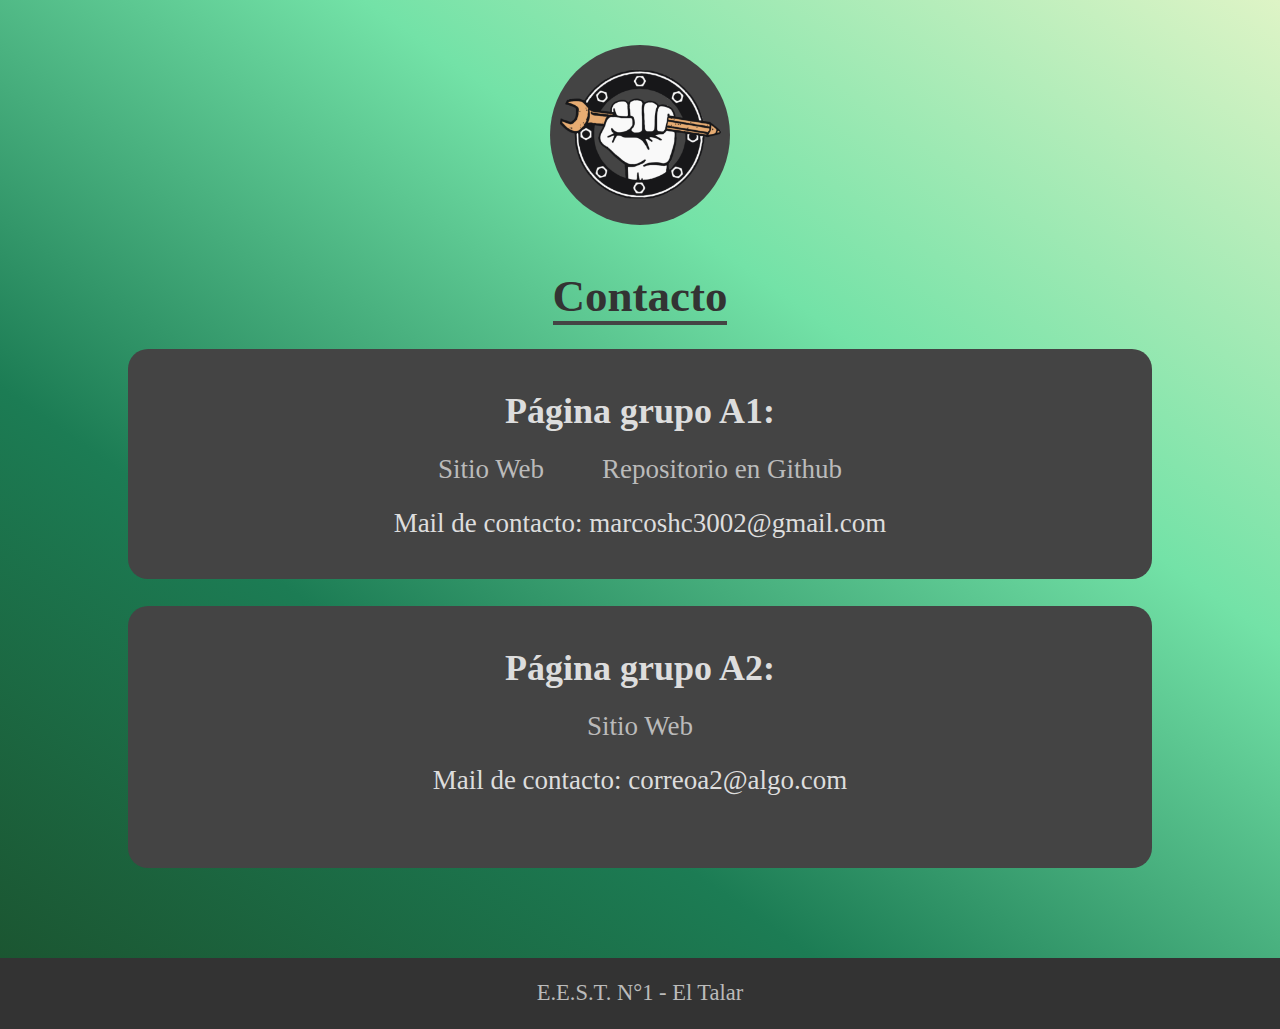
==== index.html @ 1919fb04 "Add files via upload" ====
<!DOCTYPE html>
<html lang="en">
<head>
    <meta charset="UTF-8">
    <meta http-equiv="X-UA-Compatible" content="IE=edge">
    <meta name="viewport" content="width=device-width, initial-scale=1.0">
    <link rel="stylesheet" href="styles.css">
    <link rel="shortcut icon" href="logo.png" type="image/x-icon">
    <title>Contacto para paginas</title>
</head>
<body>
    <img id="logo" src="logo.png" alt="logo">
    <div class="container">
        <h1>Contacto</h1>
        <div class="a1">
            <h3>Página grupo A1:</h3>
            <a href="https://marcoshc03.github.io/Proyecto-Solidario/" target="_blank">Sitio Web</a>
            <a href="https://github.com/MarcosHC03/Proyecto-Solidario" target="_blank">Repositorio en Github</a>
            <p>Mail de contacto: marcoshc3002@gmail.com</p>
        </div>
        <div class="a2">
            <h3>Página grupo A2:</h3>
            <a href="#" target="_blank">Sitio Web</a>
            <p>Mail de contacto: correoa2@algo.com<p>
        </div>
    </div>
    <div class="footer">
        <a href="https://www.eest1tigre.edu.ar/" target="_blank">E.E.S.T. N°1 - El Talar</a>
    </div>
</body>
</html>
---- styles.css ----
* {
    box-sizing: border-box;
    margin: 0;
    padding: 0;
}

::-webkit-scrollbar {
    size: 5vw;
}

::-webkit-scrollbar-track {
    background: #333;
}

::-webkit-scrollbar-thumb {
    background: #777;
    border-radius: 20px;
}

body {
    background: linear-gradient(35deg, #1b512d, #1c7c54, #73e2a7, #def4c6);
    color: #ddd;
}

#logo {
    background: #444;
    border-radius: 50%;
    height: 20vh;
    width: 20vh;
    margin: 5vh auto;
    padding: 1vh;
    display: flex;
}

.container {
    width: 80%;
    margin: auto;
    text-align: center;
}

.container h1 {
    display: inline;
    color: #333;
    font-size: 5vh;
    margin: auto;
    border-bottom: 0.5vh solid #444;
}

.container h3 {
    font-size: 4vh;
    margin: 1.5vh;
    padding: 1vh;
}

.container p {
    font-size: 3vh;
    margin: 1.5vh;
    padding: 1vh;
}

.container a {
    font-size: 3vh;
    text-decoration: none;
    color: #bbb;
    border-radius: 20px;
    padding: 1vh;
    margin: 2vh;
    justify-content: space-between;
}

.container a:hover {
    outline: 1px solid #333;
    background: #bbb;
    color: #333;
    transition: 1s;
}

.a1,
.a2 {
    background: #444;
    border-radius: 20px;
    margin: 3vh auto;
    padding: 2vh;
}

.footer {
    background: #333;
    display: flex;
    justify-content: center;
    margin-top: 10vh;
    padding: 2.5vh;
}

.footer a {
    text-decoration: none;
    color: #bbb;
    font-size: 2.5vh;
    text-align: center;
}
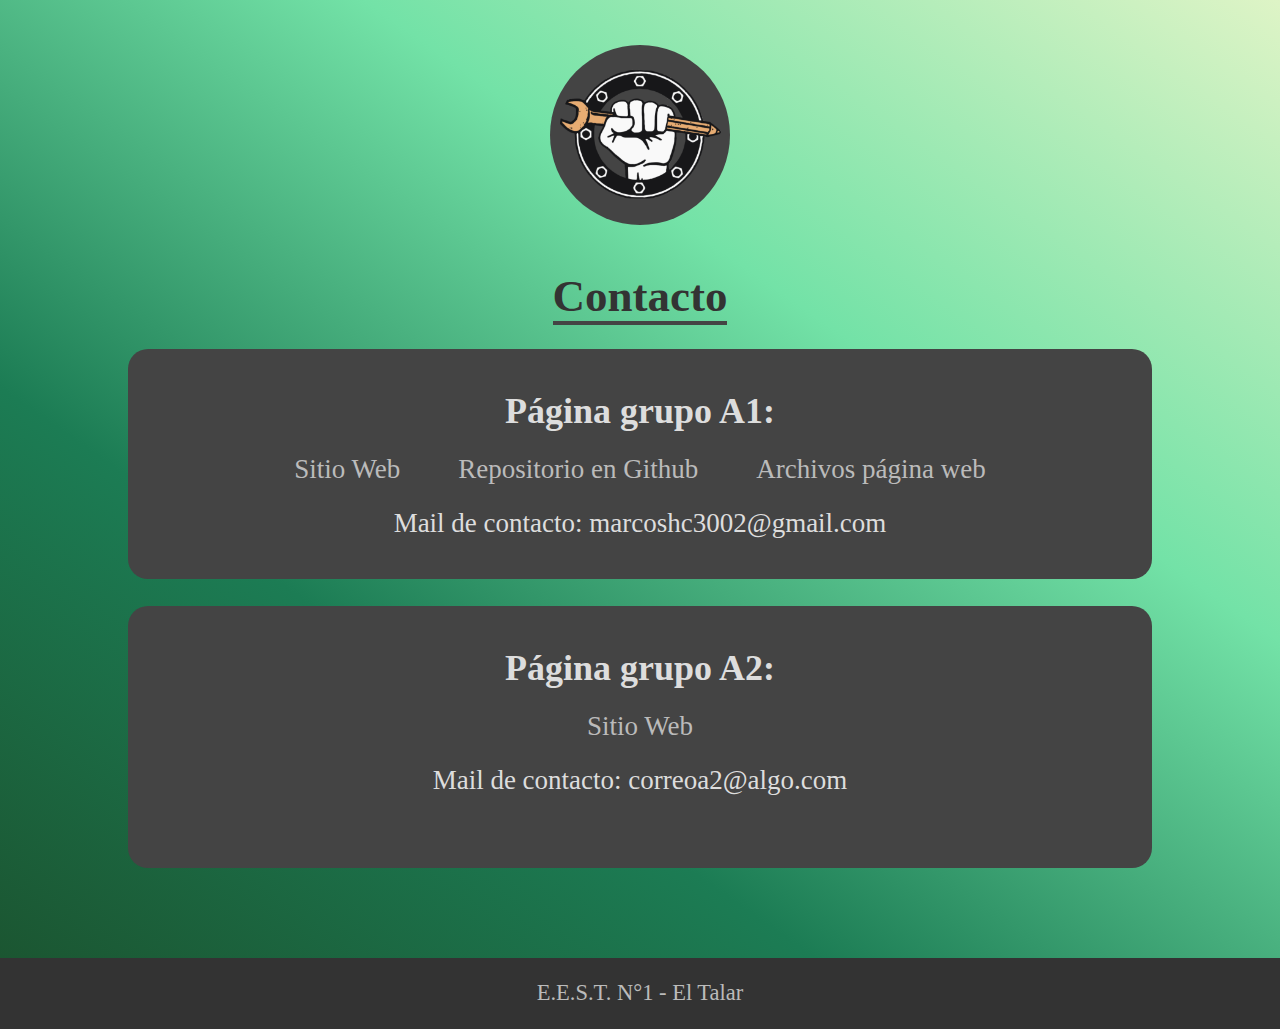
==== commit 62a01e8a: "Update index.html" ====
--- a/index.html
+++ b/index.html
@@ -16,6 +16,7 @@
             <h3>Página grupo A1:</h3>
             <a href="https://marcoshc03.github.io/Proyecto-Solidario/" target="_blank">Sitio Web</a>
             <a href="https://github.com/MarcosHC03/Proyecto-Solidario" target="_blank">Repositorio en Github</a>
+            <a href="https://drive.google.com/drive/folders/1INea0_ZyIEjeQzuAuhVa-krECzSM0X2O?usp=sharing" target:"_blank">Archivos página web</a>
             <p>Mail de contacto: marcoshc3002@gmail.com</p>
         </div>
         <div class="a2">
@@ -28,4 +29,4 @@
         <a href="https://www.eest1tigre.edu.ar/" target="_blank">E.E.S.T. N°1 - El Talar</a>
     </div>
 </body>
-</html>+</html>
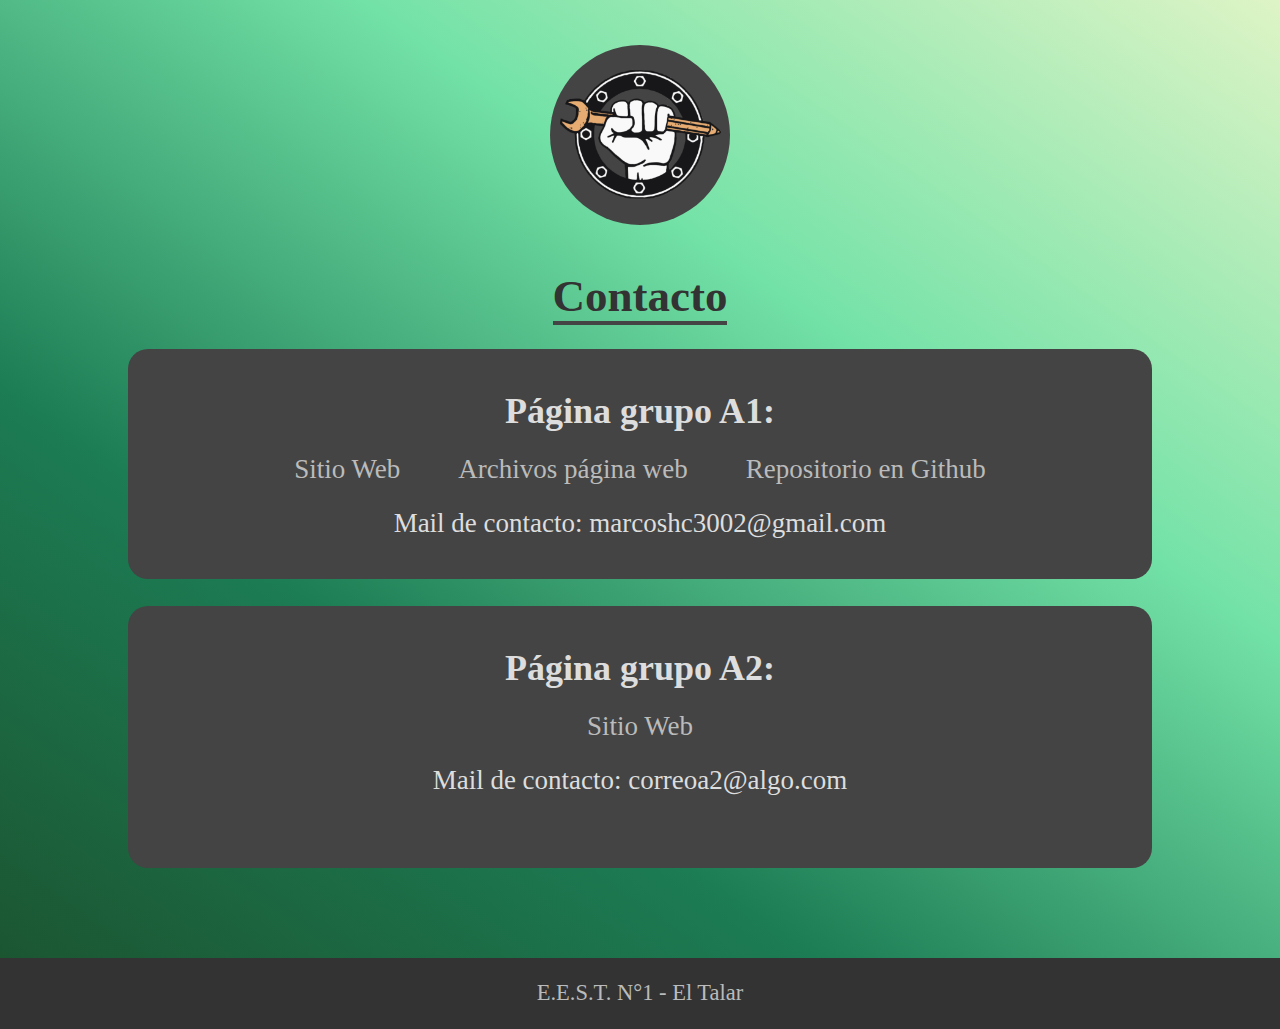
==== commit cfc4f5cd: "Update index.html" ====
--- a/index.html
+++ b/index.html
@@ -15,8 +15,8 @@
         <div class="a1">
             <h3>Página grupo A1:</h3>
             <a href="https://marcoshc03.github.io/Proyecto-Solidario/" target="_blank">Sitio Web</a>
+            <a href="https://drive.google.com/drive/folders/1INea0_ZyIEjeQzuAuhVa-krECzSM0X2O?usp=sharing" target:"_blank">Archivos página web</a>
             <a href="https://github.com/MarcosHC03/Proyecto-Solidario" target="_blank">Repositorio en Github</a>
-            <a href="https://drive.google.com/drive/folders/1INea0_ZyIEjeQzuAuhVa-krECzSM0X2O?usp=sharing" target:"_blank">Archivos página web</a>
             <p>Mail de contacto: marcoshc3002@gmail.com</p>
         </div>
         <div class="a2">
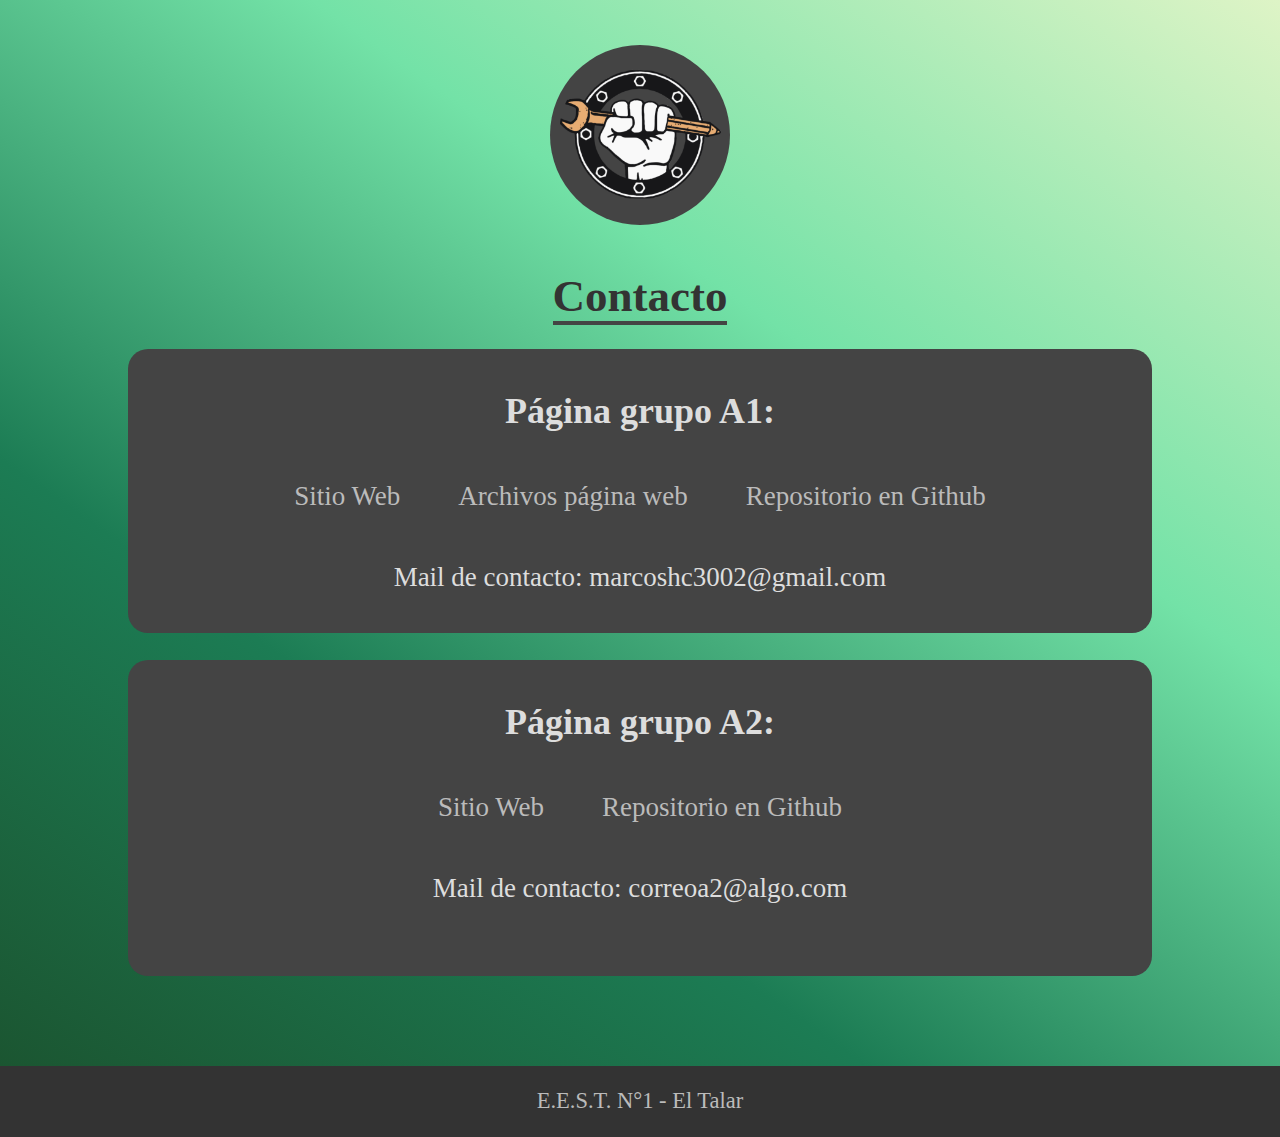
==== commit afe15f4a: "Update index.html" ====
--- a/index.html
+++ b/index.html
@@ -21,7 +21,8 @@
         </div>
         <div class="a2">
             <h3>Página grupo A2:</h3>
-            <a href="#" target="_blank">Sitio Web</a>
+            <a href="https://ramabranch.github.io/proyectoWebTec/Proyecto-web-tec/html/index.html" target="_blank">Sitio Web</a>
+            <a href="https://github.com/ramabranch/proyectoWebTec/tree/main/Proyecto-web-tec" target="_blank">Repositorio en Github</a>
             <p>Mail de contacto: correoa2@algo.com<p>
         </div>
     </div>
--- a/styles.css
+++ b/styles.css
@@ -59,6 +59,8 @@
 }
 
 .container a {
+    display: inline-block;
+    width: max-content;
     font-size: 3vh;
     text-decoration: none;
     color: #bbb;
@@ -96,4 +98,14 @@
     color: #bbb;
     font-size: 2.5vh;
     text-align: center;
-}+}
+
+.footer a:hover {
+    opacity: 0.7
+}
+
+@media (max-width:633px) {
+    container a {
+        display: block;
+    }
+}
